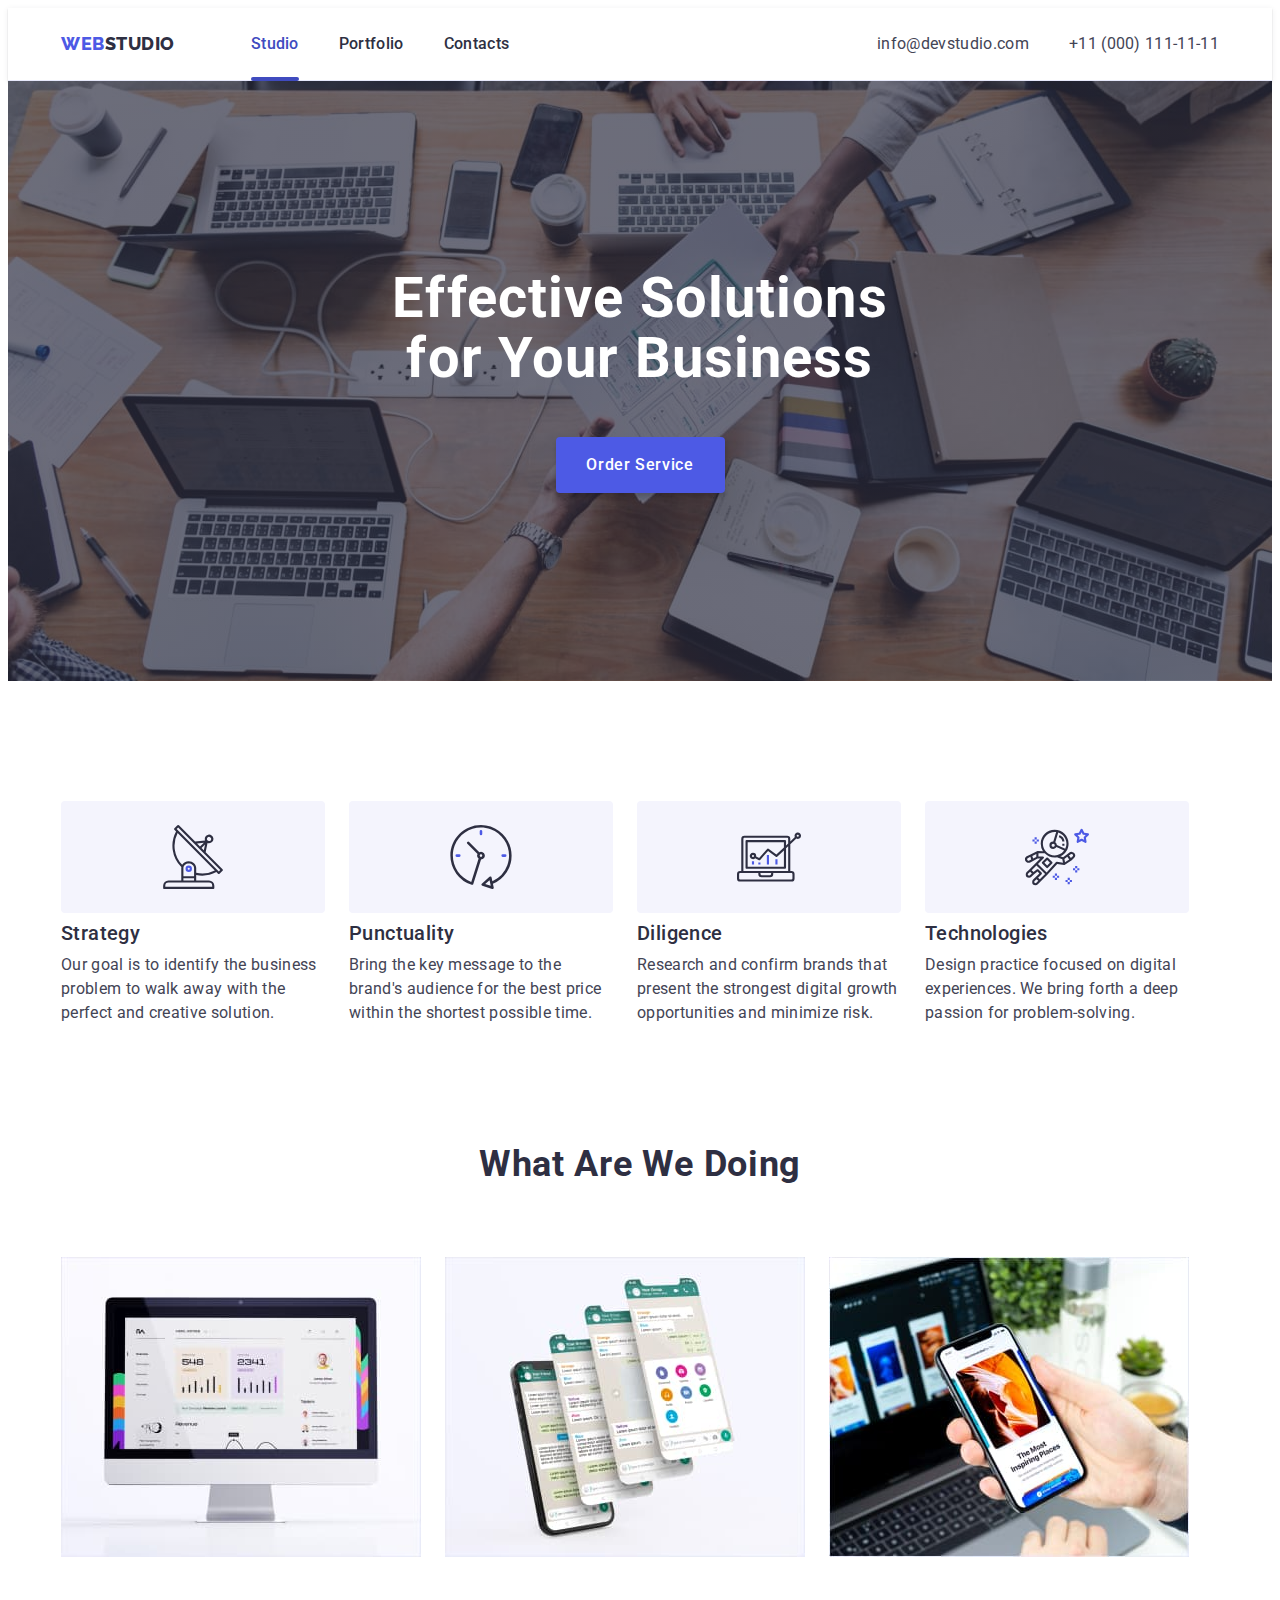
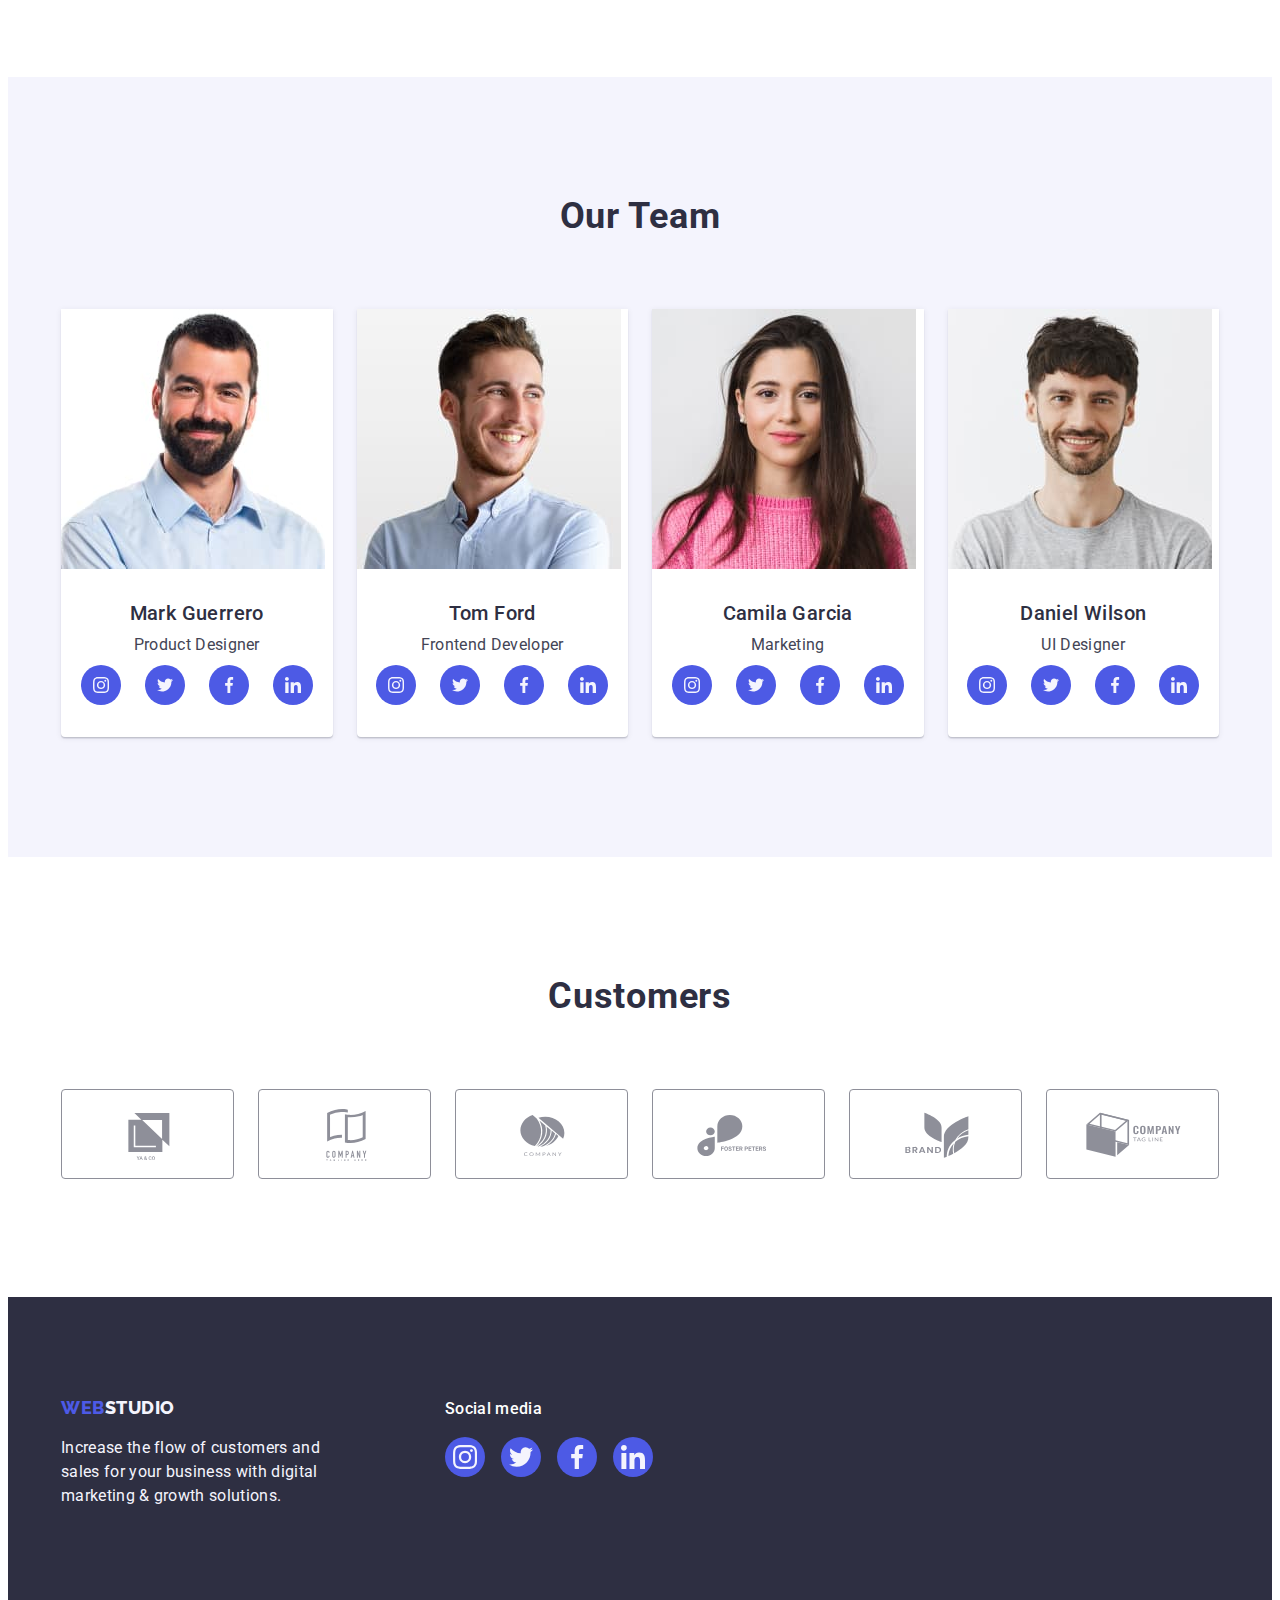
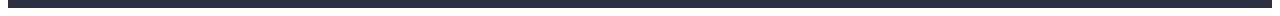
==== index.html @ 40284900 "Initial commit" ====
<!DOCTYPE html>
<html lang="en">
  <head>
    <meta charset="UTF-8" />
    <meta http-equiv="X-UA-Compatible" content="IE=edge" />
    <meta name="viewport" content="width=device-width, initial-scale=1.0" />
    <title>Studio</title>
    <link rel="preconnect" href="https://fonts.googleapis.com" />
    <link rel="preconnect" href="https://fonts.gstatic.com" crossorigin />
    <link
      href="https://fonts.googleapis.com/css2?family=Raleway:wght@800&family=Roboto:wght@400;500;600;700&display=swap"
      rel="stylesheet"
    />
    <link
      rel="stylesheet"
      href="https://cdnjs.cloudflare.com/ajax/libs/modern-normalize/1.1.0/modern-normalize.min.css"
      integrity="sha512-wpPYUAdjBVSE4KJnH1VR1HeZfpl1ub8YT/NKx4PuQ5NmX2tKuGu6U/JRp5y+Y8XG2tV+wKQpNHVUX03MfMFn9Q=="
      crossorigin="anonymous"
      referrerpolicy="no-referrer"
    />
    <link rel="stylesheet" href="./css/styles.css" />
  </head>
  <body>
    <header class="header">
      <div class="container header-container">
        <nav class="nav-header link">
          <a href="./index.html" class="header-logo link"
            >Web<span class="header-logostudio">Studio</span>
          </a>
          <ul class="list-header list">
            <li class="item-header">
              <a class="link-header link curent" href="./index.html">Studio</a>
            </li>
            <li class="item-header">
              <a class="link-header link" href="./portfolio.html">Portfolio</a>
            </li>
            <li class="item-header">
              <a class="link-header link" href="">Contacts</a>
            </li>
          </ul>
        </nav>
        <address class="contact-header">
          <ul class="list-header list">
            <li class="item-header">
              <a class="contact-link link" href="mailto:info@devstudio.com"
                >info@devstudio.com
              </a>
            </li>
            <li class="item-header">
              <a class="contact-link link" href="tel:+110001111111"
                >+11 (000) 111-11-11
              </a>
            </li>
          </ul>
        </address>
      </div>
    </header>
    <main>
      <section class="hero">
        <div class="container">
          <h1 class="hero-title">Effective Solutions for Your Business</h1>
          <button class="hero-btn" data-modal-open type="button">
            Order Service
          </button>
        </div>
      </section>
      <section class="about section">
        <div class="container">
          <h2 class="hidden visually-hidden">privilege</h2>
          <ul class="about-list list">
            <li class="about-item">
              <div class="about-soc-link link">
                <svg class="about-soc-icon" width="64px" height="64px">
                  <use href="./images/about.svg#icon-antenna-1"></use>
                </svg>
              </div>
              <h3 class="about-subtitle">Strategy</h3>
              <p class="about-text">
                Our goal is to identify the business problem to walk away with
                the perfect and creative solution.
              </p>
            </li>
            <li class="about-item">
              <div class="about-soc-link link">
                <svg class="about-soc-icon" width="64px" height="64px">
                  <use href="./images/about.svg#icon-clock-1"></use>
                </svg>
              </div>
              <h3 class="about-subtitle">Punctuality</h3>
              <p class="about-text">
                Bring the key message to the brand's audience for the best price
                within the shortest possible time.
              </p>
            </li>
            <li class="about-item">
              <div class="about-soc-link link">
                <svg class="about-soc-icon" width="64px" height="64px">
                  <use href="./images/about.svg#icon-diagram-1"></use>
                </svg>
              </div>
              <h3 class="about-subtitle">Diligence</h3>
              <p class="about-text">
                Research and confirm brands that present the strongest digital
                growth opportunities and minimize risk.
              </p>
            </li>
            <li class="about-item">
              <div class="about-soc-link link">
                <svg class="about-soc-icon" width="64px" height="64px">
                  <use href="./images/about.svg#icon-astronaut"></use>
                </svg>
              </div>
              <h3 class="about-subtitle">Technologies</h3>
              <p class="about-text">
                Design practice focused on digital experiences. We bring forth a
                deep passion for problem-solving.
              </p>
            </li>
          </ul>
        </div>
      </section>
      <section class="products section">
        <div class="container">
          <h2 class="products-title">What are we doing</h2>
          <ul class="products-list list">
            <li class="products-item">
              <img
                src="./images/img.jpg"
                alt="technology"
                width="360"
                height="300"
              />
            </li>
            <li class="products-item">
              <img
                src="./images/img1.jpg"
                alt="technology"
                width="360"
                height="300"
              />
            </li>
            <li class="products-item">
              <img
                src="./images/img2.jpg"
                alt="technology"
                width="360"
                height="300"
              />
            </li>
          </ul>
        </div>
      </section>
      <section class="team section">
        <div class="container">
          <h2 class="team-title">Our Team</h2>
          <ul class="team-list list">
            <li class="team-item">
              <img src="./images/img4.jpg" alt="it" width="264" height="260" />
              <div class="team-card">
                <h3 class="team-subtitle">Mark Guerrero</h3>
                <p class="team-text">Product Designer</p>
                <ul class="team-soc-list list">
                  <li class="team-item-soc">
                    <a class="team-soc-link link" href="">
                      <svg class="team-soc-icon" width="16px" height="16px">
                        <use href="./images/icons.svg#icon-instagram"></use>
                        href="
                      </svg>
                    </a>
                  </li>
                  <li class="team-item-soc">
                    <a class="team-soc-link link" href="">
                      <svg class="team-soc-icon" width="16px" height="16px">
                        <use href="./images/icons.svg#icon-twitter"></use>
                      </svg>
                    </a>
                  </li>
                  <li class="team-item-soc">
                    <a class="team-soc-link link" href="">
                      <svg class="team-soc-icon" width="16px" height="16px">
                        <use href="./images/icons.svg#icon-facebook"></use>
                      </svg>
                    </a>
                  </li>
                  <li class="team-item-soc">
                    <a class="team-soc-link link" href="">
                      <svg class="team-soc-icon" width="16px" height="16px">
                        <use href="./images/icons.svg#icon-linkedin"></use>
                      </svg>
                    </a>
                  </li>
                </ul>
              </div>
            </li>
            <li class="team-item">
              <img src="./images/img5.jpg" alt="it" width="264" height="260" />
              <div class="team-card">
                <h3 class="team-subtitle">Tom Ford</h3>
                <p class="team-text">Frontend Developer</p>
                <ul class="team-soc-list list">
                  <li class="team-item-soc">
                    <a class="team-soc-link link" href="">
                      <svg class="team-soc-icon" width="16px" height="16px">
                        <use href="./images/icons.svg#icon-instagram"></use>
                        href="
                      </svg>
                    </a>
                  </li>
                  <li class="team-item-soc">
                    <a class="team-soc-link link" href="">
                      <svg class="team-soc-icon" width="16px" height="16px">
                        <use href="./images/icons.svg#icon-twitter"></use>
                      </svg>
                    </a>
                  </li>
                  <li class="team-item-soc">
                    <a class="team-soc-link link" href="">
                      <svg class="team-soc-icon" width="16px" height="16px">
                        <use href="./images/icons.svg#icon-facebook"></use>
                      </svg>
                    </a>
                  </li>
                  <li class="team-item-soc">
                    <a class="team-soc-link link" href="">
                      <svg class="team-soc-icon" width="16px" height="16px">
                        <use href="./images/icons.svg#icon-linkedin"></use>
                      </svg>
                    </a>
                  </li>
                </ul>
              </div>
            </li>
            <li class="team-item">
              <img src="./images/img6.jpg" alt="it" width="264" height="260" />
              <div class="team-card">
                <h3 class="team-subtitle">Camila Garcia</h3>
                <p class="team-text">Marketing</p>
                <ul class="team-soc-list list">
                  <li class="team-item-soc">
                    <a class="team-soc-link link" href="">
                      <svg class="team-soc-icon" width="16px" height="16px">
                        <use href="./images/icons.svg#icon-instagram"></use>
                        href="
                      </svg>
                    </a>
                  </li>
                  <li class="team-item-soc">
                    <a class="team-soc-link link" href="">
                      <svg class="team-soc-icon" width="16px" height="16px">
                        <use href="./images/icons.svg#icon-twitter"></use>
                      </svg>
                    </a>
                  </li>
                  <li class="team-item-soc">
                    <a class="team-soc-link link" href="">
                      <svg class="team-soc-icon" width="16px" height="16px">
                        <use href="./images/icons.svg#icon-facebook"></use>
                      </svg>
                    </a>
                  </li>
                  <li class="team-item-soc">
                    <a class="team-soc-link link" href="">
                      <svg class="team-soc-icon" width="16px" height="16px">
                        <use href="./images/icons.svg#icon-linkedin"></use>
                      </svg>
                    </a>
                  </li>
                </ul>
              </div>
            </li>
            <li class="team-item">
              <img src="./images/img7.jpg" alt="it" width="264" height="260" />
              <div class="team-card">
                <h3 class="team-subtitle">Daniel Wilson</h3>
                <p class="team-text">UI Designer</p>
                <ul class="team-soc-list list">
                  <li class="team-item-soc">
                    <a class="team-soc-link link" href="">
                      <svg class="team-soc-icon" width="16px" height="16px">
                        <use href="./images/icons.svg#icon-instagram"></use>
                        href="
                      </svg>
                    </a>
                  </li>
                  <li class="team-item-soc">
                    <a class="team-soc-link link" href="">
                      <svg class="team-soc-icon" width="16px" height="16px">
                        <use href="./images/icons.svg#icon-twitter"></use>
                      </svg>
                    </a>
                  </li>
                  <li class="team-item-soc">
                    <a class="team-soc-link link" href="">
                      <svg class="team-soc-icon" width="16px" height="16px">
                        <use href="./images/icons.svg#icon-facebook"></use>
                      </svg>
                    </a>
                  </li>
                  <li class="team-item-soc">
                    <a class="team-soc-link link" href="">
                      <svg class="team-soc-icon" width="16px" height="16px">
                        <use href="./images/icons.svg#icon-linkedin"></use>
                      </svg>
                    </a>
                  </li>
                </ul>
              </div>
            </li>
          </ul>
        </div>
      </section>
      <section class="customers">
        <div class="container">
          <h2 class="customers-title">Customers</h2>
          <ul class="customers-list list">
            <li class="customers-item-soc">
              <a class="customers-item-link link" href="">
                <svg class="customers-soc-icon" width="104px" height="56px">
                  <use href="./images/customers.svg#icon-Logo"></use>
                </svg>
              </a>
            </li>
            <li class="customers-item-soc">
              <a class="customers-item-link link" href="">
                <svg class="customers-soc-icon" width="104px" height="56px">
                  <use href="./images/customers.svg#icon-Logo1"></use>
                </svg>
              </a>
            </li>
            <li class="customers-item-soc">
              <a class="customers-item-link link" href="">
                <svg class="customers-soc-icon" width="104px" height="56px">
                  <use href="./images/customers.svg#icon-Logo2"></use>
                </svg>
              </a>
            </li>
            <li class="customers-item-soc">
              <a class="customers-item-link link" href="">
                <svg class="customers-soc-icon" width="104px" height="56px">
                  <use href="./images/customers.svg#icon-Logo3"></use>
                </svg>
              </a>
            </li>
            <li class="customers-item-soc">
              <a class="customers-item-link link" href="">
                <svg class="customers-soc-icon" width="104px" height="56px">
                  <use href="./images/customers.svg#icon-Logo4"></use>
                </svg>
              </a>
            </li>
            <li class="customers-item-soc">
              <a class="customers-item-link link" href="">
                <svg class="customers-soc-icon" width="104px" height="56px">
                  <use href="./images/customers.svg#icon-Logo5"></use>
                </svg>
              </a>
            </li>
          </ul>
        </div>
      </section>
    </main>
    <footer class="footer">
      <div class="container footer-container">
        <div>
          <a href="./index.html" class="footer-logo link"
            >Web<span class="footer-logostudio">Studio</span>
          </a>
          <p class="footer-text">
            Increase the flow of customers and sales for your business with
            digital marketing & growth solutions.
          </p>
        </div>
        <div>
          <p class="footer-title">Social media</p>
          <ul class="footer-list list">
            <li class="footer-item-soc">
              <a class="footer-item-link link" href="">
                <svg class="footer-soc-icon" width="24px" height="24px">
                  <use href="./images/icons.svg#icon-instagram"></use>
                </svg>
              </a>
            </li>
            <li class="footer-item-soc">
              <a class="footer-item-link link" href="">
                <svg class="footer-soc-icon" width="24px" height="24px">
                  <use href="./images/icons.svg#icon-twitter"></use>
                </svg>
              </a>
            </li>
            <li class="footer-item-soc">
              <a class="footer-item-link link" href="">
                <svg class="footer-soc-icon" width="24px" height="24px">
                  <use href="./images/icons.svg#icon-facebook"></use>
                </svg>
              </a>
            </li>
            <li class="footer-item-soc">
              <a class="footer-item-link link" href="">
                <svg class="footer-soc-icon" width="24px" height="24px">
                  <use href="./images/icons.svg#icon-linkedin"></use>
                </svg>
              </a>
            </li>
          </ul>
        </div>
      </div>
    </footer>
    <div class="backdrop is-hidden" data-modal>
      <div class="modal">
        <button class="modal-close-btn" data-modal-close type="button">
          <svg class="modal-close-icons" width="8px" height="8px">
            <use href="./images/close-black.svg#icon-close-black"></use>
          </svg>
        </button>
      </div>
    </div>
    <script src="./js/modal.js"></script>
  </body>
</html>
---- css/styles.css ----
:root {
    --main-background-color: #FFFFFF;
    --second-color: #4D5AE5;
    --logo-color: #2E2F42;
    --text-color: #434455;
    --hover-color: #404BBF;
    --light-color: #F4F4FD;
    --time-transition-duration: 250ms;
    --transition-timing-function: cubic-bezier(0.4, 0, 0.2, 1);
}

p,
h1,
h2,
h3,
h4 {
    margin: 0;
}

ul {
    margin: 0;
    padding-left: 0;
}

button {
    cursor: pointer;
}

address {
    font-style: normal;
}

img {
    display: block;
}

body {
    font-family: 'Roboto', sans-serif;
    color: var(--text-color);
    background-color: var(--main-background-color);
}

.container {
    max-width: 1158px;
    padding-left: 15px;
    padding-right: 15px;
    margin: 0 auto;
}

.list {
    list-style: none;
}

.link {
    text-decoration: none;
    display: inline-block;
}

.visually-hidden {
    position: absolute;
    width: 1px;
    height: 1px;
    margin: -1px;
    border: 0;
    padding: 0;
    white-space: nowrap;
    clip-path: inset(100%);
    clip: rect(0 0 0 0);
    overflow: hidden;
}

.section {
    padding-top: 120px;
    padding-bottom: 120px;
}


/**______________________HEADER________________**/

.header {
    background-color: var(--main-background-color);
    padding-top: 24px;
    padding-bottom: 24px;
    border-bottom: 1px solid #E7E9FC;
    box-shadow: 0px 2px 1px rgba(46, 47, 66, 0.08),
        0px 1px 1px rgba(46, 47, 66, 0.16),
        0px 1px 6px rgba(46, 47, 66, 0.08);
}

.header-container {
    display: flex;
    align-items: center;
}

.nav-header {
    display: flex;
    align-items: center;
    margin-right: auto;
}

.header-logo {
    font-family: "Raleway", sans-serif;
    font-style: normal;
    font-weight: 800;
    font-size: 18px;
    line-height: 1.17;
    display: flex;
    align-items: center;
    letter-spacing: 0.03em;
    text-transform: uppercase;
    color: var(--second-color);
    margin-right: 76px;
}

.header-logostudio {
    font-family: "Raleway", sans-serif;
    color: var(--logo-color);
}

.list-header {
    display: flex;
    gap: 40px;
}


.item-header {
    background-color: var(--main-background-color);
}

.link-header {
    font-weight: 500;
    font-size: 16px;
    line-height: 1.5;
    letter-spacing: 0.02em;
    color: var(--logo-color);
    transition: color var(--time-transition-duration) 
                      var(--transition-timing-function);
}

.link-header:hover {
    color: var(--hover-color);
}

.link-header:focus {
    color: var(--hover-color);
}

.curent {
    position: relative;
    color:#404BBF ;
}

.curent::after {
    content: "";
    display: block;
    position: absolute;
    left: 0;
    top: 45px;
    width: 100%;
    height: 4px;
    background: #404BBF;
    border-radius: 2px;
}

.contact-header {
    font-style: normal;
}

.contact-link {
    font-weight: 400;
    font-size: 16px;
    line-height: 1.5;
    letter-spacing: 0.02em;
    color: var(--text-color);
    transition: color var(--time-transition-duration) 
                      var(--transition-timing-function);
}

.contact-link:hover {
    color: var(--hover-color);
}

.contact-link:focus {
    color: var(--hover-color);
}



/**_______________HERO_______________**/

.hero {
    background-color: var(--logo-color);
    padding-top: 188px;
    padding-bottom: 188px;
    background-image: linear-gradient(rgba(46, 47, 66, 0.7),
            rgba(46, 47, 66, 0.7)), url(../images/hero-img.jpg);
    background-repeat: no-repeat;
    background-position: center;
    background-size: cover;
    max-width: 1440px;
    margin-left: auto;
    margin-right: auto;
}

.hero-title {
    font-weight: 700;
    font-size: 56px;
    line-height: 1.07;
    text-align: center;
    letter-spacing: 0.02em;
    color: var(--main-background-color);
    max-width: 496px;
    display: block;
    margin: 0 auto;
}

.hero-btn {
    min-width: 169px;
    height: 56px;
    border-color: transparent;
    font-family: inherit;
    font-weight: 500;
    font-size: 16px;
    line-height: 1.5;
    letter-spacing: 0.04em;
    color: var(--main-background-color);
    background: var(--second-color);
    display: block;
    margin: 0 auto;
    box-shadow: 0px 4px 4px rgba(0, 0, 0, 0.15);
    border-radius: 4px;
    margin-top: 48px;
    transition: background-color var(--time-transition-duration) var(--transition-timing-function);
}

.hero-btn:hover {
    background-color: var(--hover-color);
}

.hero-btn:focus {
    background-color: var(--hover-color);
}


/**__________________ABOUT_______________**/

.about {}

.about-list {
    display: flex;
    gap: 24px;
    align-items: center;
}

.about-item {}



.about-subtitle {
    font-weight: 500;
    font-size: 20px;
    line-height: 1.2;
    letter-spacing: 0.02em;
    color: var(--logo-color);
    margin-bottom: 8px;
}

.about-text {
    font-weight: 400;
    font-size: 16px;
    line-height: 1.5;
    letter-spacing: 0.02em;
    color: var(--text-color);
    width: 264px;
}

.about-soc-list {
    display: flex;
    justify-content: center;
    gap: 24px;
}

.about-item-soc {
    width: 64px;
    height: 64px;
}

.about-soc-link {
    border-radius: 4px;
    height: 112px;
    background-color: #F4F4FD;
    display: flex;
    align-items: center;
    justify-content: center;
    margin-bottom: 8px;
}

/**_______________PRODUCTS_______________**/

.products {
    padding-top: 0;
}

.products-title {
    font-weight: 700;
    font-size: 36px;
    line-height: 1.11;
    letter-spacing: 0.02em;
    text-transform: capitalize;
    text-align: center;
    color: var(--logo-color);
    margin-bottom: 72px;
}

.products-list {
    display: flex;
    gap: 24px;
    align-items: center;
}

.products-item {}

/**_______________TEAM_______________**/

.team {
    background-color: var(--light-color);
    padding-top: 120px;
}

.team-list {
    display: flex;
    gap: 24px;
    align-items: center;
}

.team-title {
    font-weight: 700;
    font-size: 36px;
    line-height: 1.11;
    letter-spacing: 0.02em;
    text-transform: capitalize;
    text-align: center;
    color: var(--logo-color);
    margin-bottom: 72px;
}

.team-item {
    background-color: var(--main-background-color);
    width: calc((100% - 72px) / 4);
    border-radius: 0px 0px 4px 4px;
    box-shadow: 0px 1px 6px rgba(46, 47, 66, 0.08),
        0px 1px 1px rgba(46, 47, 66, 0.16),
        0px 2px 1px rgba(46, 47, 66, 0.08);
}

.team-card {
    padding-top: 32px;
    padding-bottom: 32px;
    text-align: center;
}

.team-subtitle {
    font-weight: 500;
    font-size: 20px;
    line-height: 1.2;
    letter-spacing: 0.02em;
    color: var(--logo-color);
    text-align: center;
    margin-bottom: 8px;
}

.team-text {
    font-weight: 400;
    font-size: 16px;
    line-height: 1.5;
    letter-spacing: 0.02em;
    color: var(--text-color);
    text-align: center;
    margin-bottom: 8px;
}

.team-soc-list {
    display: flex;
    justify-content: center;
    gap: 24px;
}

.team-item-soc {
    width: 40px;
    height: 40px;


}

.team-soc-link {
    width: 100%;
    height: 100%;
    border-radius: 50%;
    background-color: #4D5AE5;
    display: flex;
    align-items: center;
    justify-content: center;
    transition: background-color var(--time-transition-duration) var(--transition-timing-function); 
                
}

.team-soc-link:hover,
.team-soc-link:focus {
    background-color: #404BBF;
}

.team-soc-icon {}

/**_______________CUSTOMERS_______________**/


.customers {
    padding-top: 120px;
    padding-bottom: 120px;
}

.customers-title {
    font-weight: 700;
    font-size: 36px;
    line-height: 1.11;
    text-align: center;
    letter-spacing: 0.02em;
    text-transform: capitalize;
    color: #2E2F42;
    margin-bottom: 72px;
}

.customers-list {
    display: flex;
    justify-content: center;
    gap: 24px;
    padding: 0;
    margin: 0;
}

.customers-item-soc {
    width: calc((100% - 120px) / 6);
    height: 88px;

}

.customers-item-link {
    height: 100%;
    display: flex;
    align-items: center;
    justify-content: center;
    border: 1px solid #8E8F99;
    border-radius: 4px;
    color: #8E8F99;
    transition: border-color var(--time-transition-duration) var(--transition-timing-function), 
                color var(--time-transition-duration) var(--transition-timing-function);
}


.customers-soc-icon {
    fill: currentColor;
}


.customers-item-link:hover,
.customers-item-link:focus {
    color: #404BBF;
    border-color: #404BBF;
}

/**_______________FOOTER_______________**/

.footer {
    background: var(--logo-color);
    padding-top: 100px;
    padding-bottom: 100px;

}

.footer-text {
    font-weight: 400;
    font-size: 16px;
    line-height: 1.5;
    letter-spacing: 0.02em;
    color: var(--light-color);
    width: 264px;
    margin-top: 18px;
}

.footer-logo {
    font-family: "Raleway", sans-serif;
    font-style: normal;
    font-weight: 800;
    font-size: 18px;
    line-height: 1.17;
    letter-spacing: 0.03em;
    text-transform: uppercase;
    color: var(--second-color);
}

.footer-logostudio {
    font-family: "Raleway", sans-serif;
    color: var(--light-color);
}

.footer-container {
    display: flex;
    gap: 120px;
}

.footer-title {
    font-family: 'Roboto';
    font-style: normal;
    font-weight: 500;
    font-size: 16px;
    line-height: 1.5;
    letter-spacing: 0.02em;
    color: #FFFFFF;
    margin-bottom: 16px;
}

.footer-list {
    display: flex;
    justify-content: center;
    align-items: center;
    gap: 16px;
}

.footer-item-soc {
    width: 40px;
    height: 40px;
}

.footer-item-link {
    width: 100%;
    height: 100%;
    border-radius: 50%;
    background-color: #4D5AE5;
    display: flex;
    align-items: center;
    justify-content: center;
    transition: background-color var(--time-transition-duration) var(--transition-timing-function), 
                color var(--time-transition-duration) var(--transition-timing-function);
}

.footer-item-link:hover,
.footer-item-link:focus {
    background-color: #31D0AA;
    color: #31D0AA;
}

.footer-soc-icon {}



/**_______________GALLERY_______________**/

.gallery {
    padding-bottom: 120px;
    padding-top: 96px;
}


.filter-list-gallery {
    display: flex;
    gap: 24px;
    justify-content: center;
    align-items: center;
    margin-bottom: 72px;
}

.filter-gallery-item {}

.filter-btn-text {
    border-color: transparent;
    font-family: inherit;
    font-weight: 500;
    font-size: 16px;
    line-height: 1.5;
    letter-spacing: 0.04em;
    color: var(--second-color);
    background-color: var(--light-color);
    border: 1px solid #E7E9FC;
    border-radius: 4px;
    padding: 12px 24px;
    transition: background-color var(--time-transition-duration) var(--transition-timing-function), 
                color var(--time-transition-duration) var(--transition-timing-function), 
                box-shadow  var(--time-transition-duration) var(--transition-timing-function),
                border-color var(--time-transition-duration) var(--transition-timing-function);
}    

.filter-btn-text:hover,
.filter-btn-text:focus {
    border-color: transparent;
    background-color: var(--hover-color);
    color: var(--main-background-color);
    box-shadow: 0px 3px 1px rgba(0, 0, 0, 0.1),
        0px 2px 1px rgba(0, 0, 0, 0.08),
        0px 2px 2px rgba(0, 0, 0, 0.12);
}

.gallery-list {
    display: flex;
    flex-wrap: wrap;
    gap: 48px 24px;

}

.gallery-item {
    flex-basis: ((100% - 48px) / 3);
}

.gallery-card {
    border: 1px solid #E7E9FC;
    border-top: none;
    padding: 32px 16px;
}

.galeri-link {
transition-property: box-shadow;
    transition-duration: var(--time-transition-duration);
    transition-timing-function: var(--transition-timing-function);
}

.galeri-link:hover,
.galeri-link:focus {
    border-color: var(--light-color);
    box-shadow: 0px 1px 6px rgba(46, 47, 66, 0.08),
        0px 1px 1px rgba(46, 47, 66, 0.16),
        0px 2px 1px rgba(46, 47, 66, 0.08);
}

.gallery-item .gallery-title {
    font-weight: 500;
    font-size: 20px;
    line-height: 1.2;
    letter-spacing: 0.02em;
    color: var(--logo-color);
    margin-bottom: 8px;
}

.gallery-item .gallery-text {
    font-size: 16px;
    line-height: 1.5;
    letter-spacing: 0.02em;
    color: var(--text-color);
}

.gallery-top-text {
    position: absolute;
    top: 0;
    background: #4D5AE5;
    mix-blend-mode: normal;
    font-weight: 400;
    font-size: 16px;
    line-height: 1.5;
    letter-spacing: 0.02em;
    color: #F4F4FD;
    padding: 40px;
    height: 100%;
    transform: translateY(100%);
    transition: transform var(--time-transition-duration) 
                          var(--transition-timing-function);
}

.gallery-top-wrap {
    position: relative;
    overflow: hidden;
}

.galeri-link:hover .gallery-top-text {
    transform: translate(0);
}

.backdrop {
    position: fixed;
    top: 0;
    left: 0;
    width: 100%;
    height: 100%;
    background: rgba(46, 47, 66, 0.4);
    opacity: 1;
    transition: opacity var(--time-transition-duration) var(--transition-timing-function),
                visibility var(--time-transition-duration) var(--transition-timing-function);
}

.modal { 
    position: absolute;
    top: 50%;
    left: 50%;
    transform: translate(-50%, -50%) scale(1);
    transition: transform 250ms linear;
    min-width: 408px;
    height: 576px;
    padding: 15px;
    background:  #FFFFFF;;
    border: none;
    box-shadow: 0px 1px 1px rgba(0, 0, 0, 0.14), 
                0px 1px 3px rgba(0, 0, 0, 0.12), 
                0px 2px 1px rgba(0, 0, 0, 0.2);
    border-radius: 4px;
}

 .modal-close-btn {
    display: flex;
    justify-content: center;
    align-items: center;
    position: absolute;
    top: 24px;
    right: 24px;
    width: 24px;
    height: 24px;
    background-color: #E7E9FC;
    border-radius: 50%;
    border: 1px solid rgba(0, 0, 0, 0.1); 
    transition: background-color var(--time-transition-duration) var(--transition-timing-function),
                fill var(--time-transition-duration) var(--transition-timing-function);
}

.is-hidden {
    opacity: 0;
    visibility: hidden;
    pointer-events: none;
}

.backdrop.is-hidden .modal {
    transform: translate(-50%, -50%) scale(1.2);
}

.modal-close-icons {    
}

.modal-close-btn:hover,
.modal-close-btn:focus {
    background-color: var(--hover-color);
    fill: var(--main-background-color);
}
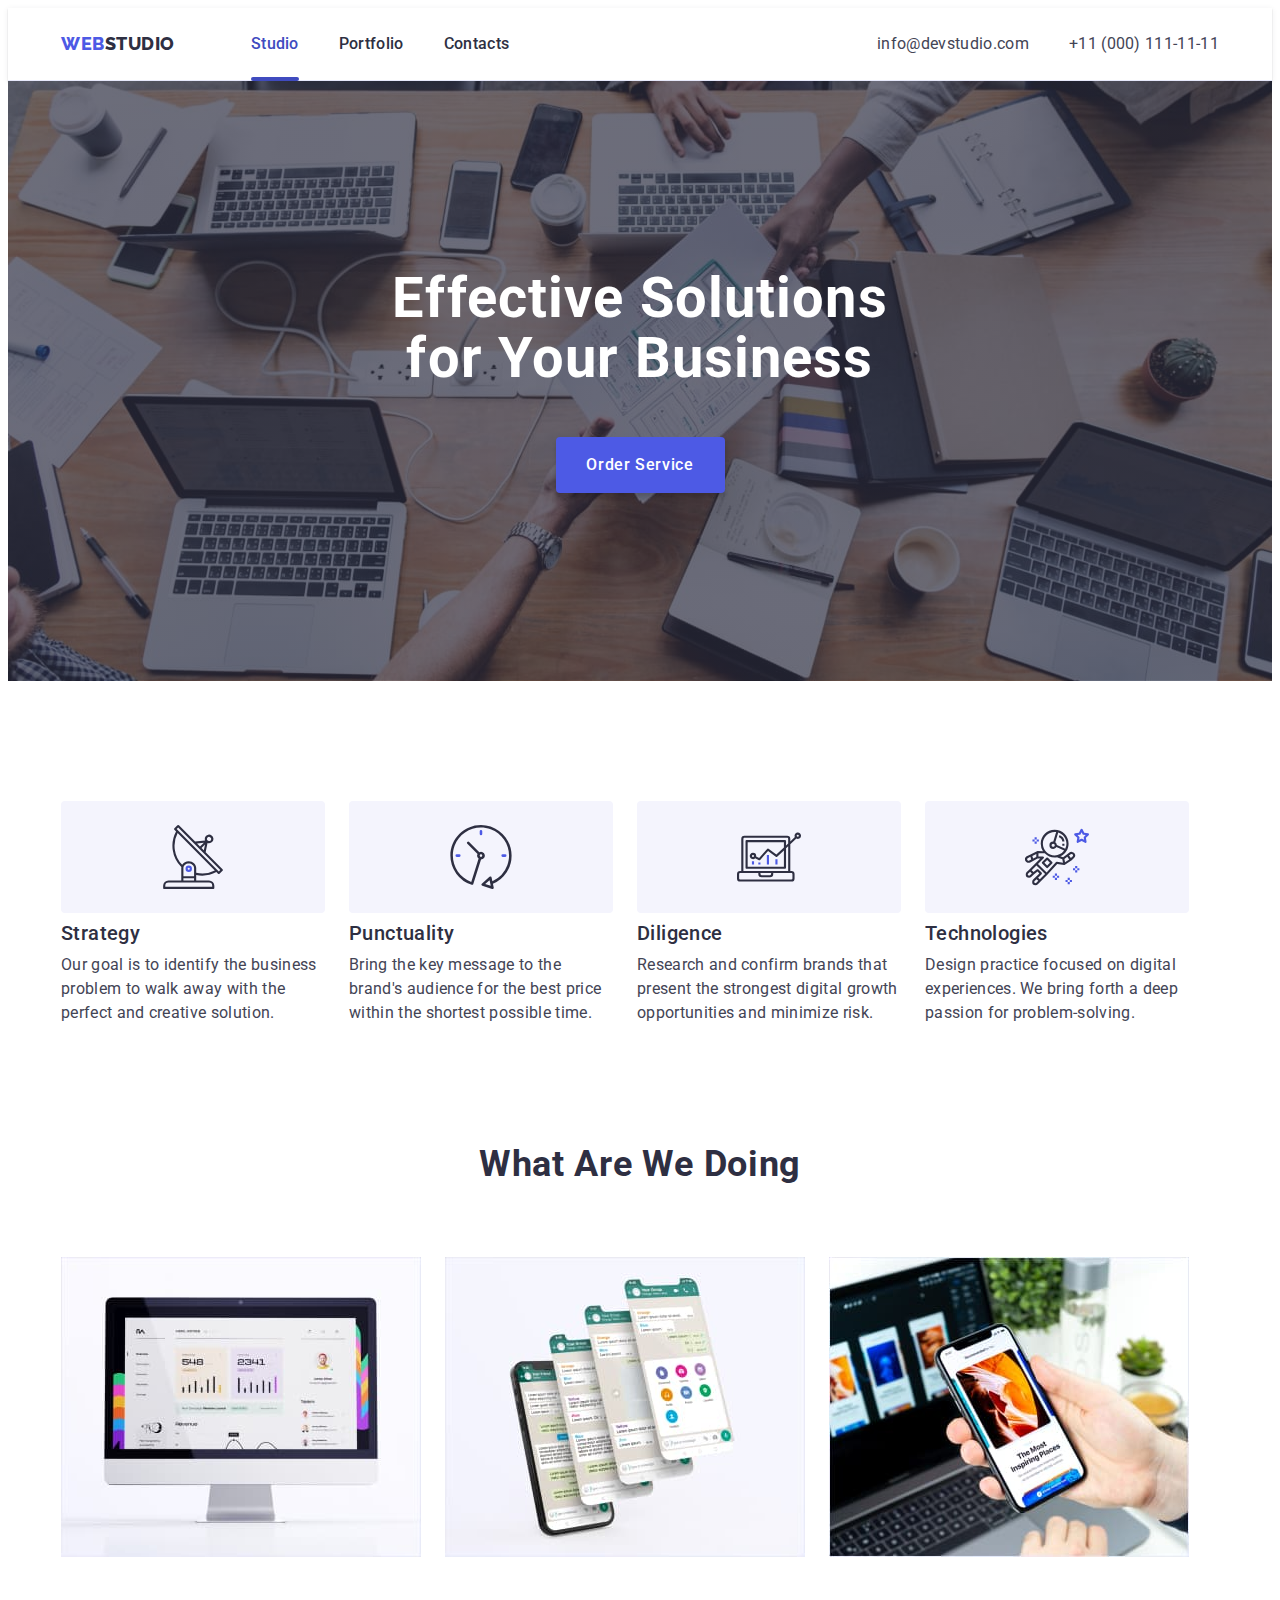
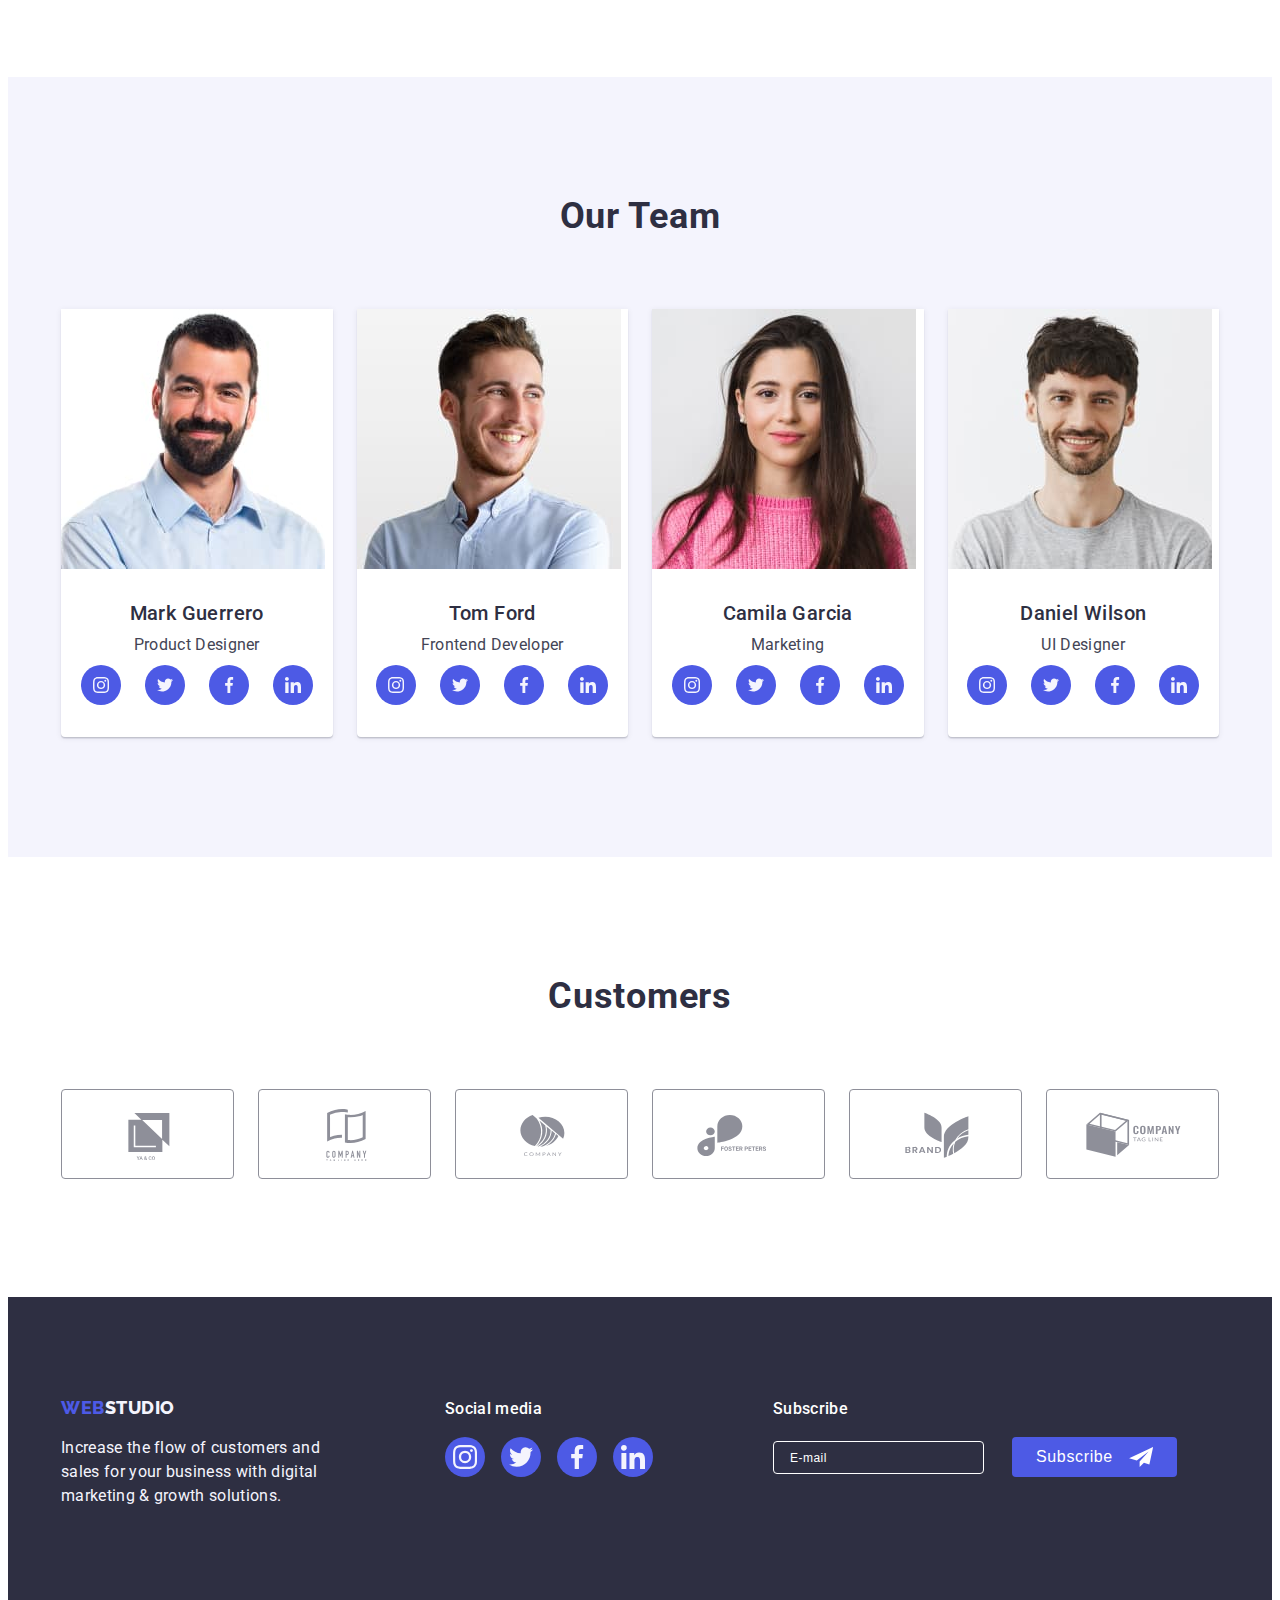
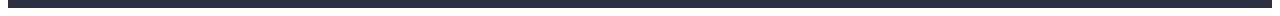
==== commit 914e75f0: "hw6 1" ====
--- a/index.html
+++ b/index.html
@@ -403,6 +403,24 @@
             </li>
           </ul>
         </div>
+        <form class="footer-form">
+          <div>
+            <p class="footer-title">Subscribe</p>
+            <input
+              type="email-footer"
+              name="user_email"
+              class="footer-input"
+              placeholder="E-mail"
+              required
+            />
+            <button class="footer-btn" type="submit">
+              Subscribe
+              <svg class="footer-input-icon" width="24px" height="20px">
+                <use href="./images/icon-send.svg#icon-icon-send"></use>
+              </svg>
+            </button>
+          </div>
+        </form>
       </div>
     </footer>
     <div class="backdrop is-hidden" data-modal>
@@ -412,6 +430,80 @@
             <use href="./images/close-black.svg#icon-close-black"></use>
           </svg>
         </button>
+        <p class="modal-text">Leave your contacts and we will call you back</p>
+        <form class="modal-form">
+          <div class="modal-field">
+            <label for="user-name" class="input-text">Name</label>
+            <div class="name-wrap form-grop">
+              <input
+                type="text"
+                name="user-name"
+                class="modal-input"
+                placeholder=""
+                required
+              />
+              <svg class="modal-icons" width="18px" height="18px">
+                <use href="./images/modal-icons.svg#icon-person-black"></use>
+              </svg>
+            </div>
+          </div>
+          <label for="user-phone" class="input-text">Phone</label>
+          <div class="phone-wrap form-grop">
+            <input
+              type="text"
+              name="user-phone"
+              class="modal-input"
+              placeholder=""
+              required
+            />
+            <svg class="modal-icons" width="18px" height="24px">
+              <use href="./images/modal-icons.svg#icon-phone-black"></use>
+            </svg>
+          </div>
+          <label for="user-email" class="input-text">Email</label>
+          <div class="emeil-wrap form-grop">
+            <input
+              type="text"
+              name="user-email"
+              id="user-email"
+              class="modal-input"
+              placeholder=""
+              required
+            />
+            <svg class="modal-icons" width="18px" height="24px">
+              <use href="./images/modal-icons.svg#icon-email-black"></use>
+            </svg>
+          </div>
+          <div class="comment-wrap form-grop">
+            <label for="user-comment" class="input-text">Comment</label>
+            <textarea
+              class="modal-textarea"
+              name="user-comment"
+              id="user-comment"
+              placeholder="Text input"
+            >
+            </textarea>
+          </div>
+          <div class="modal-field">
+            <input
+              type="checkbox"
+              name="privacy"
+              id="privacy"
+              class="input-check visually-hidden"
+              value="true"
+            />
+            <label for="privacy" class="check-text">
+              <span>
+                <svg class="modal-close-icons" width="10px" height="8px">
+                  <use href="./images/modal-icons.svg#icon-checkbox"></use>
+                </svg>
+              </span>
+              I accept the terms and conditions of the
+              <a class="privacy" href="">Privacy Policy</a>
+            </label>
+          </div>
+          <button class="modal-btn" type="submit">Send</button>
+        </form>
       </div>
     </div>
     <script src="./js/modal.js"></script>
--- a/css/styles.css
+++ b/css/styles.css
@@ -552,6 +552,62 @@
 .footer-soc-icon {}
 
 
+.footer-input {
+    border: 1px solid #FFFFFF;
+    color:#FFFFFF ;
+    border-radius: 4px;
+    background: #2E2F42;
+    padding: 8px 16px;
+    outline: transparent;
+    margin-right: 24px;
+    transition: border var(--time-transition-duration) 
+                       var(--transition-timing-function);
+}
+
+.footer-input::placeholder {
+    font-weight: 400;
+    font-size: 12px;
+    line-height: 2;
+    display: flex;
+    align-items: center;
+    letter-spacing: 0.04em;
+    color: #FFFFFF;
+}
+
+.footer-input:focus,
+.footer-input:focus {
+    border: 1px solid #4D5AE5;
+}
+
+.footer-btn {
+    display: inline-flex;
+    font-weight: 500;
+    font-size: 16px;
+    line-height: 1.5;
+    align-items: center;
+    text-align: center;
+    letter-spacing: 0.04em;
+    color: #FFFFFF;
+    padding: 8px 24px;
+    background-color: #4D5AE5;
+    border-radius: 4px;
+    border: none;
+    transition: background-color var(--time-transition-duration) 
+                                var(--transition-timing-function);
+    }
+
+.footer-btn:focus, 
+.footer-btn:hover {
+background-color: var(--hover-color)
+}
+
+.footer-input-icon {
+    color: #FFFFFF;
+    margin-left: 16px;
+}
+
+
+
 
 /**_______________GALLERY_______________**/
 
@@ -689,10 +745,10 @@
     top: 50%;
     left: 50%;
     transform: translate(-50%, -50%) scale(1);
-    transition: transform 250ms linear;
+    transition: transform var(--time-transition-duration) var(--transition-timing-function);
     min-width: 408px;
     height: 576px;
-    padding: 15px;
+    padding: 72px 24px 24px;
     background:  #FFFFFF;;
     border: none;
     box-shadow: 0px 1px 1px rgba(0, 0, 0, 0.14), 
@@ -734,4 +790,138 @@
 .modal-close-btn:focus {
     background-color: var(--hover-color);
     fill: var(--main-background-color);
-}+}
+
+
+
+.modal-text {
+    font-weight: 500;
+    font-size: 16px;
+    line-height: 1.5;
+    text-align: center;
+    letter-spacing: 0.02em;
+    color: #2E2F42;
+    margin-bottom: 16px;
+}
+
+.modal-form {
+    position: relative;
+    width: 360px;
+}
+.modal-input {
+    border: 1px solid rgba(46, 47, 66, 0.4);
+    border-radius: 4px;
+    height: 40px;
+    width: 100%;
+    padding-left: 38px;
+    outline: transparent;
+}
+
+.input-text {
+    display: inline-block;
+    font-weight: 400;
+    font-size: 12px;
+    line-height: 1.17;
+    letter-spacing: 0.04em;
+    color: #8E8F99;
+    margin-bottom: 4px;
+}
+
+.form-grop {
+    display: flex;
+    flex-direction: column;
+    margin-bottom: 8px;
+    position: relative;
+}
+
+
+
+.modal-icons {
+    position: absolute;
+    left: 16px;
+    top: 50%;
+    transform: translateY(-50%);
+    transition: fill var(--time-transition-duration) 
+                     var(--transition-timing-function),
+                border var(--time-transition-duration) 
+                       var(--transition-timing-function);
+}
+
+.modal-input:focus,
+ .modal-textarea:focus {
+    border: 1px solid #4D5AE5;
+}
+
+.modal-input:focus + .modal-icons {
+    fill: var(--second-color);
+}
+
+.modal-textarea {
+    height: 120px;
+    border-radius: 4px;
+    border: 1px solid rgba(46, 47, 66, 0.4);
+    padding-left: 16px;
+    padding-top: 8px;
+    outline: transparent;
+    resize: none;
+}
+
+.modal-textarea::placeholder {
+    font-weight: 400;
+    font-size: 12px;
+    line-height: 1.17;
+    letter-spacing: 0.04em;
+    color: rgba(46, 47, 66, 0.4);
+}
+
+.check-text {
+    font-weight: 400;
+    font-size: 12px;
+    line-height: 1.17;
+    letter-spacing: 0.04em;
+    color: #8E8F99;
+    display: flex;
+    align-items: center;
+}
+
+.check-text span {
+    width: 16px;
+    height: 16px;
+    border: 1px solid rgba(46, 47, 66, 0.4);
+    border-radius: 2px;
+    margin-right: 10px;
+    display: flex;
+    align-items: center;
+    justify-content: center;
+    fill: transparent;
+}
+
+.input-check:checked + .check-text span {
+    background: #404BBF;
+    border: none;
+    fill: #F4F4FD;
+}
+
+.modal-btn {
+    background-color: var(--second-color);
+    box-shadow: 0px 4px 4px rgba(0, 0, 0, 0.15);
+    border-radius: 4px;
+    display:block;
+    margin: 0 auto;
+    padding: 16px 32px;
+    min-width: 169px;
+    height: 56px;
+    margin-top: 24px;
+    font-weight: 500;
+    font-size: 16px;
+    line-height: 1.5;
+    letter-spacing: 0.04em;
+     color: #FFFFFF;
+    transition: background-color var(--time-transition-duration) var(--transition-timing-function);
+    }
+
+.modal-btn:focus,
+.modal-btn:hover {
+    background-color: #404BBF;
+}
+
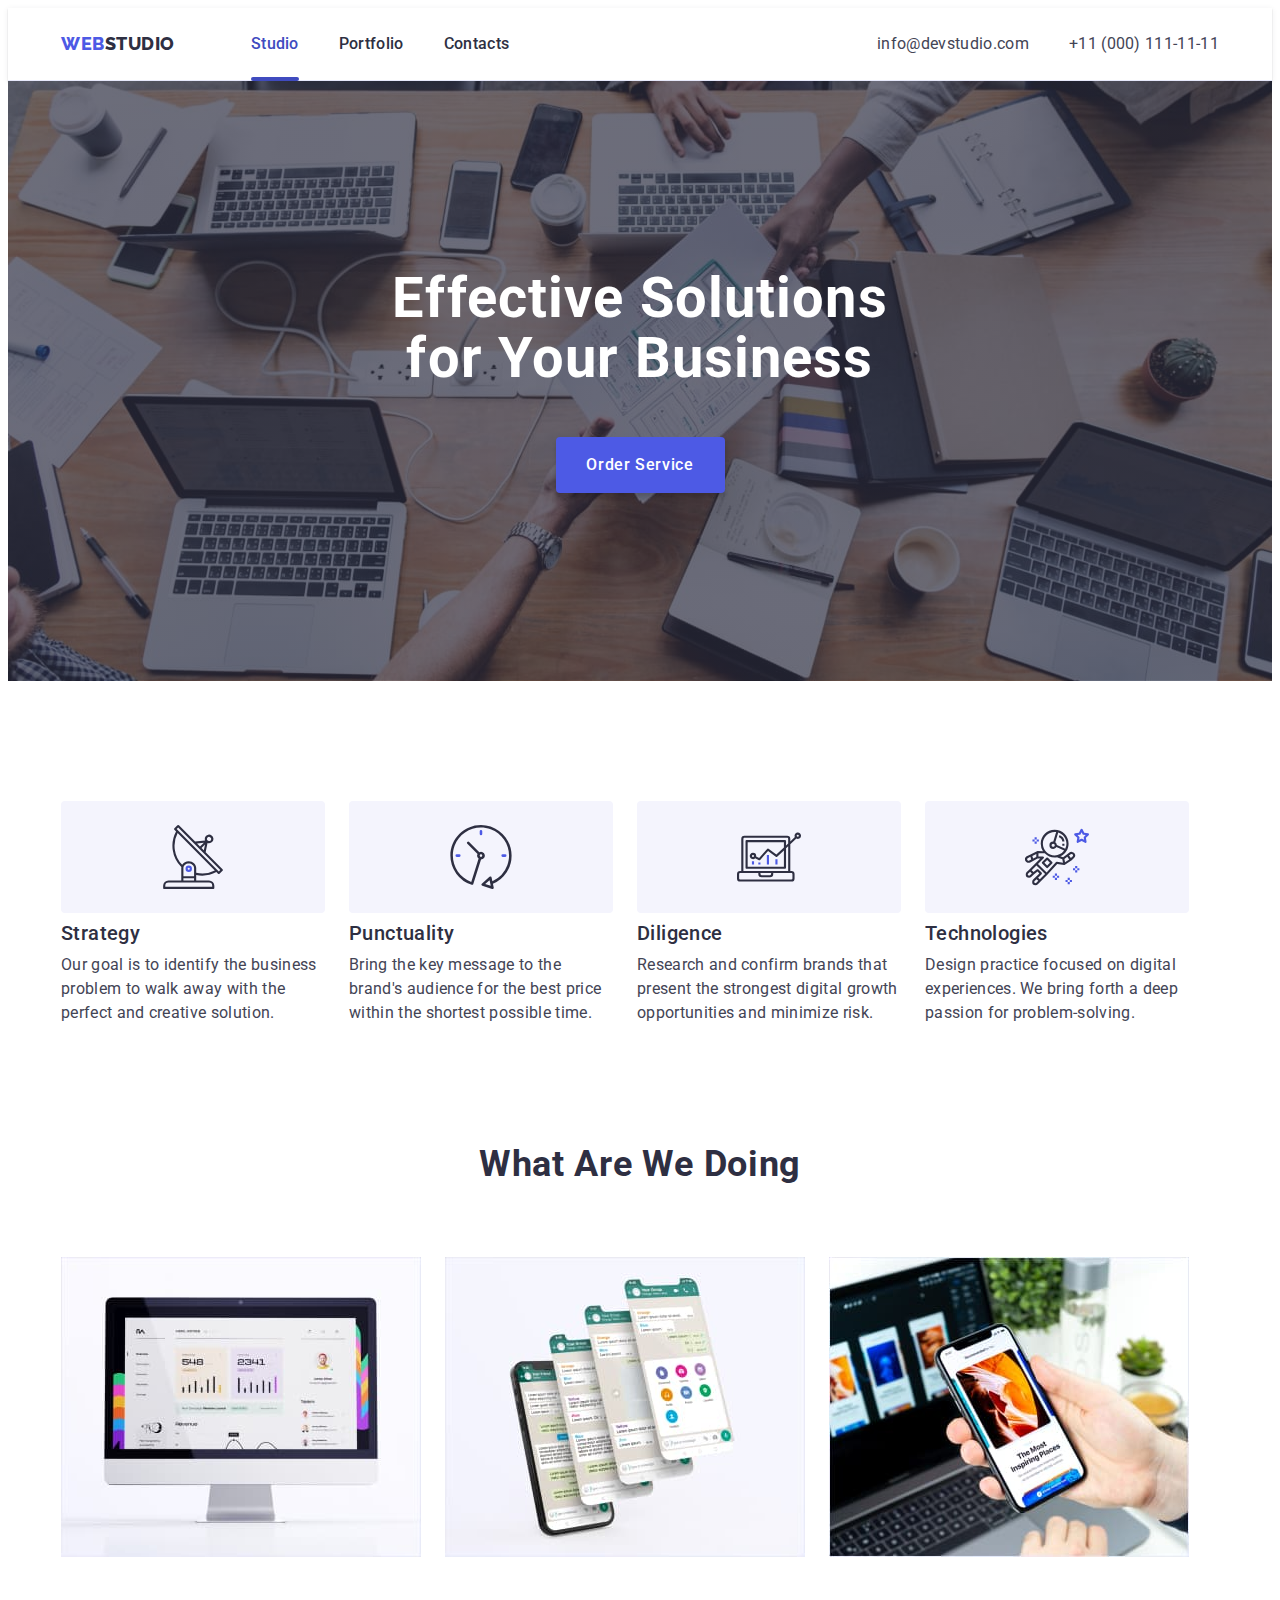
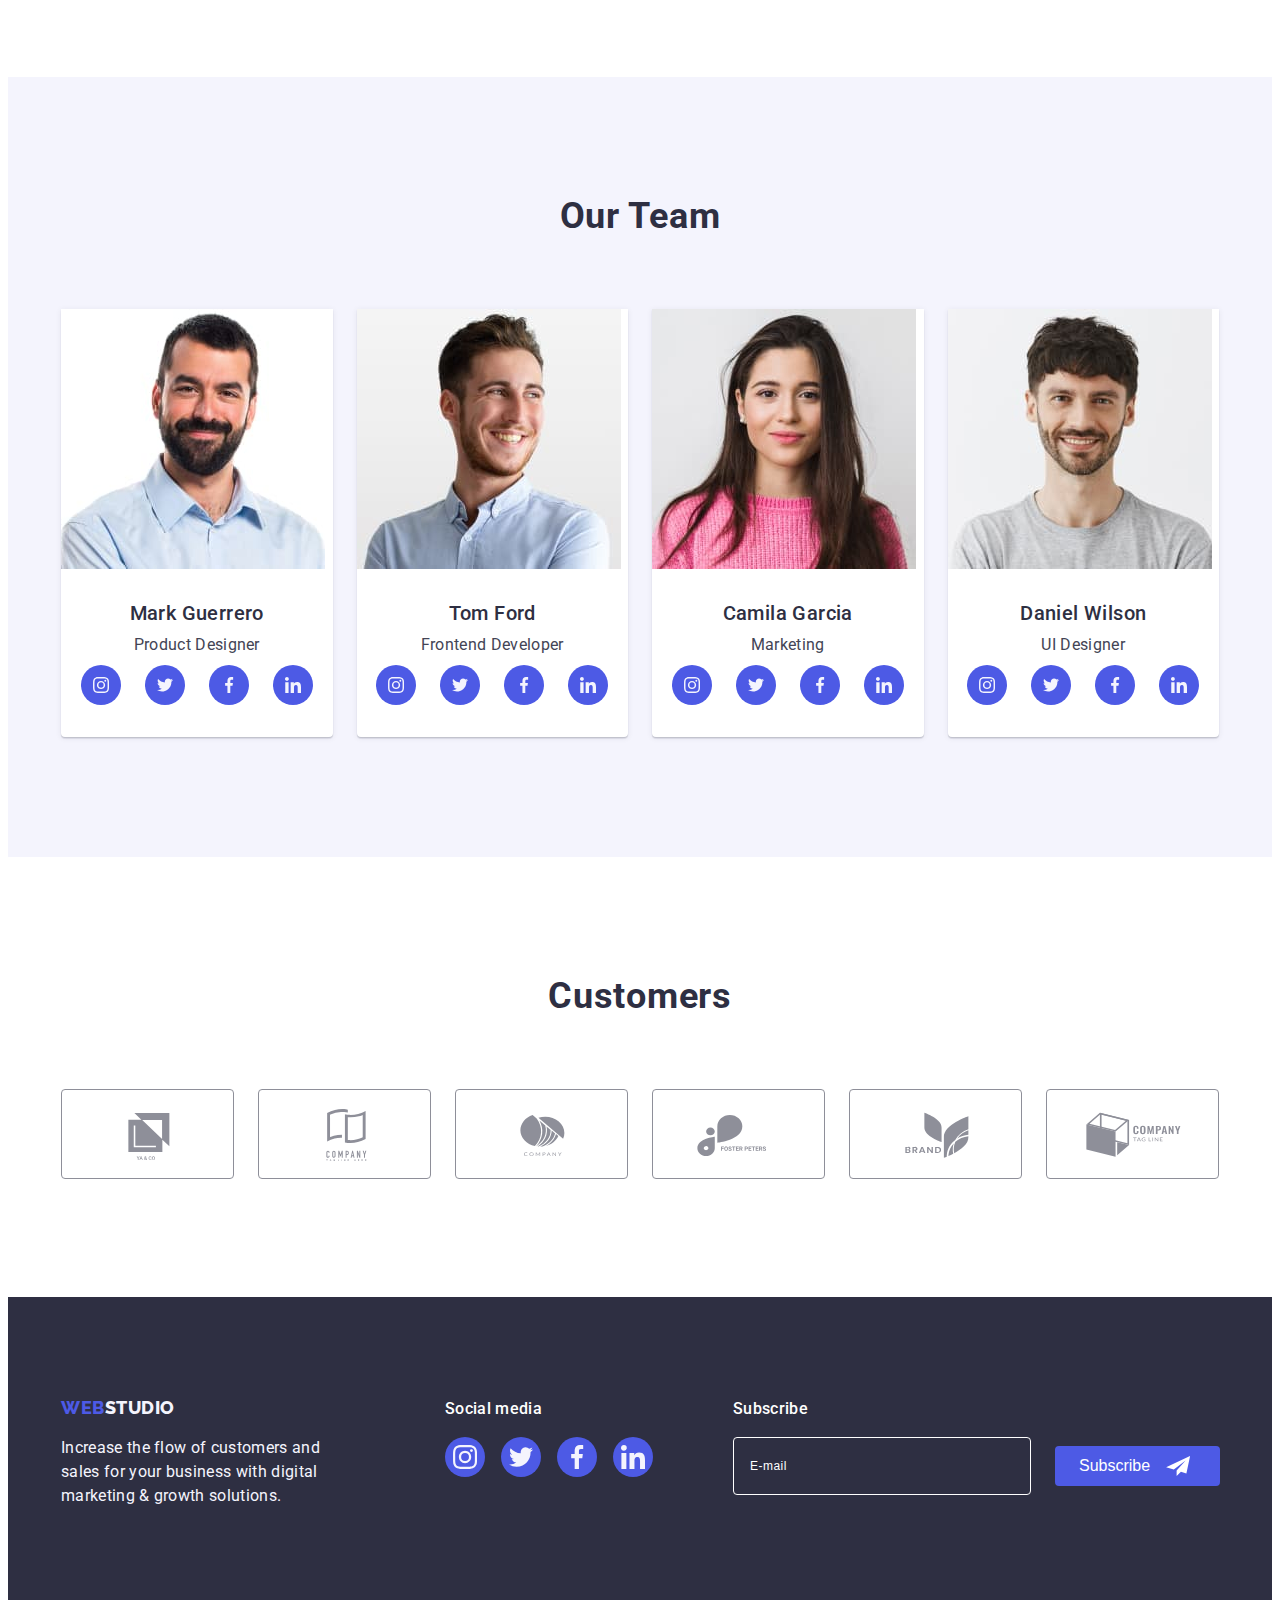
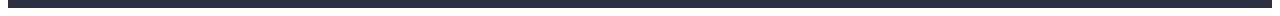
==== commit 2025290e: "hw6 4" ====
--- a/index.html
+++ b/index.html
@@ -162,29 +162,28 @@
                 <ul class="team-soc-list list">
                   <li class="team-item-soc">
                     <a class="team-soc-link link" href="">
-                      <svg class="team-soc-icon" width="16px" height="16px">
+                      <svg class="team-soc-icon" width="16" height="16">
                         <use href="./images/icons.svg#icon-instagram"></use>
-                        href="
-                      </svg>
-                    </a>
-                  </li>
-                  <li class="team-item-soc">
-                    <a class="team-soc-link link" href="">
-                      <svg class="team-soc-icon" width="16px" height="16px">
+                      </svg>
+                    </a>
+                  </li>
+                  <li class="team-item-soc">
+                    <a class="team-soc-link link" href="">
+                      <svg class="team-soc-icon" width="16" height="16">
                         <use href="./images/icons.svg#icon-twitter"></use>
                       </svg>
                     </a>
                   </li>
                   <li class="team-item-soc">
                     <a class="team-soc-link link" href="">
-                      <svg class="team-soc-icon" width="16px" height="16px">
+                      <svg class="team-soc-icon" width="16" height="16">
                         <use href="./images/icons.svg#icon-facebook"></use>
                       </svg>
                     </a>
                   </li>
                   <li class="team-item-soc">
                     <a class="team-soc-link link" href="">
-                      <svg class="team-soc-icon" width="16px" height="16px">
+                      <svg class="team-soc-icon" width="16" height="16">
                         <use href="./images/icons.svg#icon-linkedin"></use>
                       </svg>
                     </a>
@@ -200,29 +199,28 @@
                 <ul class="team-soc-list list">
                   <li class="team-item-soc">
                     <a class="team-soc-link link" href="">
-                      <svg class="team-soc-icon" width="16px" height="16px">
+                      <svg class="team-soc-icon" width="16" height="16">
                         <use href="./images/icons.svg#icon-instagram"></use>
-                        href="
-                      </svg>
-                    </a>
-                  </li>
-                  <li class="team-item-soc">
-                    <a class="team-soc-link link" href="">
-                      <svg class="team-soc-icon" width="16px" height="16px">
+                      </svg>
+                    </a>
+                  </li>
+                  <li class="team-item-soc">
+                    <a class="team-soc-link link" href="">
+                      <svg class="team-soc-icon" width="16" height="16">
                         <use href="./images/icons.svg#icon-twitter"></use>
                       </svg>
                     </a>
                   </li>
                   <li class="team-item-soc">
                     <a class="team-soc-link link" href="">
-                      <svg class="team-soc-icon" width="16px" height="16px">
+                      <svg class="team-soc-icon" width="16" height="16">
                         <use href="./images/icons.svg#icon-facebook"></use>
                       </svg>
                     </a>
                   </li>
                   <li class="team-item-soc">
                     <a class="team-soc-link link" href="">
-                      <svg class="team-soc-icon" width="16px" height="16px">
+                      <svg class="team-soc-icon" width="16" height="16">
                         <use href="./images/icons.svg#icon-linkedin"></use>
                       </svg>
                     </a>
@@ -238,29 +236,28 @@
                 <ul class="team-soc-list list">
                   <li class="team-item-soc">
                     <a class="team-soc-link link" href="">
-                      <svg class="team-soc-icon" width="16px" height="16px">
+                      <svg class="team-soc-icon" width="16" height="16">
                         <use href="./images/icons.svg#icon-instagram"></use>
-                        href="
-                      </svg>
-                    </a>
-                  </li>
-                  <li class="team-item-soc">
-                    <a class="team-soc-link link" href="">
-                      <svg class="team-soc-icon" width="16px" height="16px">
+                      </svg>
+                    </a>
+                  </li>
+                  <li class="team-item-soc">
+                    <a class="team-soc-link link" href="">
+                      <svg class="team-soc-icon" width="16" height="16">
                         <use href="./images/icons.svg#icon-twitter"></use>
                       </svg>
                     </a>
                   </li>
                   <li class="team-item-soc">
                     <a class="team-soc-link link" href="">
-                      <svg class="team-soc-icon" width="16px" height="16px">
+                      <svg class="team-soc-icon" width="16" height="16">
                         <use href="./images/icons.svg#icon-facebook"></use>
                       </svg>
                     </a>
                   </li>
                   <li class="team-item-soc">
                     <a class="team-soc-link link" href="">
-                      <svg class="team-soc-icon" width="16px" height="16px">
+                      <svg class="team-soc-icon" width="16" height="16">
                         <use href="./images/icons.svg#icon-linkedin"></use>
                       </svg>
                     </a>
@@ -276,29 +273,28 @@
                 <ul class="team-soc-list list">
                   <li class="team-item-soc">
                     <a class="team-soc-link link" href="">
-                      <svg class="team-soc-icon" width="16px" height="16px">
+                      <svg class="team-soc-icon" width="16" height="16">
                         <use href="./images/icons.svg#icon-instagram"></use>
-                        href="
-                      </svg>
-                    </a>
-                  </li>
-                  <li class="team-item-soc">
-                    <a class="team-soc-link link" href="">
-                      <svg class="team-soc-icon" width="16px" height="16px">
+                      </svg>
+                    </a>
+                  </li>
+                  <li class="team-item-soc">
+                    <a class="team-soc-link link" href="">
+                      <svg class="team-soc-icon" width="16" height="16">
                         <use href="./images/icons.svg#icon-twitter"></use>
                       </svg>
                     </a>
                   </li>
                   <li class="team-item-soc">
                     <a class="team-soc-link link" href="">
-                      <svg class="team-soc-icon" width="16px" height="16px">
+                      <svg class="team-soc-icon" width="16" height="16">
                         <use href="./images/icons.svg#icon-facebook"></use>
                       </svg>
                     </a>
                   </li>
                   <li class="team-item-soc">
                     <a class="team-soc-link link" href="">
-                      <svg class="team-soc-icon" width="16px" height="16px">
+                      <svg class="team-soc-icon" width="16" height="16">
                         <use href="./images/icons.svg#icon-linkedin"></use>
                       </svg>
                     </a>
@@ -315,42 +311,42 @@
           <ul class="customers-list list">
             <li class="customers-item-soc">
               <a class="customers-item-link link" href="">
-                <svg class="customers-soc-icon" width="104px" height="56px">
+                <svg class="customers-soc-icon" width="104" height="56">
                   <use href="./images/customers.svg#icon-Logo"></use>
                 </svg>
               </a>
             </li>
             <li class="customers-item-soc">
               <a class="customers-item-link link" href="">
-                <svg class="customers-soc-icon" width="104px" height="56px">
+                <svg class="customers-soc-icon" width="104" height="56">
                   <use href="./images/customers.svg#icon-Logo1"></use>
                 </svg>
               </a>
             </li>
             <li class="customers-item-soc">
               <a class="customers-item-link link" href="">
-                <svg class="customers-soc-icon" width="104px" height="56px">
+                <svg class="customers-soc-icon" width="104" height="56">
                   <use href="./images/customers.svg#icon-Logo2"></use>
                 </svg>
               </a>
             </li>
             <li class="customers-item-soc">
               <a class="customers-item-link link" href="">
-                <svg class="customers-soc-icon" width="104px" height="56px">
+                <svg class="customers-soc-icon" width="104" height="56">
                   <use href="./images/customers.svg#icon-Logo3"></use>
                 </svg>
               </a>
             </li>
             <li class="customers-item-soc">
               <a class="customers-item-link link" href="">
-                <svg class="customers-soc-icon" width="104px" height="56px">
+                <svg class="customers-soc-icon" width="104" height="56">
                   <use href="./images/customers.svg#icon-Logo4"></use>
                 </svg>
               </a>
             </li>
             <li class="customers-item-soc">
               <a class="customers-item-link link" href="">
-                <svg class="customers-soc-icon" width="104px" height="56px">
+                <svg class="customers-soc-icon" width="104" height="56">
                   <use href="./images/customers.svg#icon-Logo5"></use>
                 </svg>
               </a>
@@ -361,7 +357,7 @@
     </main>
     <footer class="footer">
       <div class="container footer-container">
-        <div>
+        <div class="footer-box">
           <a href="./index.html" class="footer-logo link"
             >Web<span class="footer-logostudio">Studio</span>
           </a>
@@ -370,63 +366,64 @@
             digital marketing & growth solutions.
           </p>
         </div>
-        <div>
+        <div class="footer-box-social">
           <p class="footer-title">Social media</p>
           <ul class="footer-list list">
             <li class="footer-item-soc">
               <a class="footer-item-link link" href="">
-                <svg class="footer-soc-icon" width="24px" height="24px">
+                <svg class="footer-soc-icon" width="24" height="24">
                   <use href="./images/icons.svg#icon-instagram"></use>
                 </svg>
               </a>
             </li>
             <li class="footer-item-soc">
               <a class="footer-item-link link" href="">
-                <svg class="footer-soc-icon" width="24px" height="24px">
+                <svg class="footer-soc-icon" width="24" height="24">
                   <use href="./images/icons.svg#icon-twitter"></use>
                 </svg>
               </a>
             </li>
             <li class="footer-item-soc">
               <a class="footer-item-link link" href="">
-                <svg class="footer-soc-icon" width="24px" height="24px">
+                <svg class="footer-soc-icon" width="24" height="24">
                   <use href="./images/icons.svg#icon-facebook"></use>
                 </svg>
               </a>
             </li>
             <li class="footer-item-soc">
               <a class="footer-item-link link" href="">
-                <svg class="footer-soc-icon" width="24px" height="24px">
+                <svg class="footer-soc-icon" width="24" height="24">
                   <use href="./images/icons.svg#icon-linkedin"></use>
                 </svg>
               </a>
             </li>
           </ul>
         </div>
-        <form class="footer-form">
-          <div>
-            <p class="footer-title">Subscribe</p>
+        <div>
+          <p class="footer-title">Subscribe</p>
+          <form class="footer-form">
             <input
-              type="email-footer"
-              name="user_email"
+              type="footer-email"
+              name="user-email"
+              id="user_email"
               class="footer-input"
               placeholder="E-mail"
               required
             />
             <button class="footer-btn" type="submit">
               Subscribe
-              <svg class="footer-input-icon" width="24px" height="20px">
+              <svg class="footer-input-icon" width="24" height="20">
                 <use href="./images/icon-send.svg#icon-icon-send"></use>
               </svg>
             </button>
-          </div>
-        </form>
+          </form>
+        </div>
       </div>
     </footer>
     <div class="backdrop is-hidden" data-modal>
       <div class="modal">
         <button class="modal-close-btn" data-modal-close type="button">
-          <svg class="modal-close-icons" width="8px" height="8px">
+          <svg class="modal-close-icons" width="8" height="8">
             <use href="./images/close-black.svg#icon-close-black"></use>
           </svg>
         </button>
@@ -438,11 +435,12 @@
               <input
                 type="text"
                 name="user-name"
+                id="user-name"
                 class="modal-input"
                 placeholder=""
                 required
               />
-              <svg class="modal-icons" width="18px" height="18px">
+              <svg class="modal-icons" width="18" height="18">
                 <use href="./images/modal-icons.svg#icon-person-black"></use>
               </svg>
             </div>
@@ -452,11 +450,12 @@
             <input
               type="text"
               name="user-phone"
+              id="user-phone"
               class="modal-input"
               placeholder=""
               required
             />
-            <svg class="modal-icons" width="18px" height="24px">
+            <svg class="modal-icons" width="18" height="24">
               <use href="./images/modal-icons.svg#icon-phone-black"></use>
             </svg>
           </div>
@@ -470,7 +469,7 @@
               placeholder=""
               required
             />
-            <svg class="modal-icons" width="18px" height="24px">
+            <svg class="modal-icons" width="18" height="24">
               <use href="./images/modal-icons.svg#icon-email-black"></use>
             </svg>
           </div>
@@ -494,7 +493,7 @@
             />
             <label for="privacy" class="check-text">
               <span>
-                <svg class="modal-close-icons" width="10px" height="8px">
+                <svg class="modal-close-icons" width="10" height="8">
                   <use href="./images/modal-icons.svg#icon-checkbox"></use>
                 </svg>
               </span>
--- a/css/styles.css
+++ b/css/styles.css
@@ -505,7 +505,14 @@
 
 .footer-container {
     display: flex;
-    gap: 120px;
+}
+
+.footer-box {
+    margin-right: 120px;
+}
+
+.footer-box-social {
+    margin-right: 80px;
 }
 
 .footer-title {
@@ -550,6 +557,11 @@
 }
 
 .footer-soc-icon {}
+
+.footer-form {
+    display: flex;
+    align-items: center;
+}
 
 
 .footer-input {
@@ -558,6 +570,8 @@
     border-radius: 4px;
     background: #2E2F42;
     padding: 8px 16px;
+    width: 264px;
+    height: 40px;
     outline: transparent;
     margin-right: 24px;
     transition: border var(--time-transition-duration) 
@@ -586,9 +600,9 @@
     line-height: 1.5;
     align-items: center;
     text-align: center;
-    letter-spacing: 0.04em;
     color: #FFFFFF;
     padding: 8px 24px;
+    width: 165px;
     background-color: #4D5AE5;
     border-radius: 4px;
     border: none;
@@ -747,7 +761,6 @@
     transform: translate(-50%, -50%) scale(1);
     transition: transform var(--time-transition-duration) var(--transition-timing-function);
     min-width: 408px;
-    height: 576px;
     padding: 72px 24px 24px;
     background:  #FFFFFF;;
     border: none;
@@ -757,7 +770,7 @@
     border-radius: 4px;
 }
 
- .modal-close-btn {
+.modal-close-btn {
     display: flex;
     justify-content: center;
     align-items: center;
@@ -818,7 +831,7 @@
 }
 
 .input-text {
-    display: inline-block;
+    display: block;
     font-weight: 400;
     font-size: 12px;
     line-height: 1.17;
@@ -828,8 +841,6 @@
 }
 
 .form-grop {
-    display: flex;
-    flex-direction: column;
     margin-bottom: 8px;
     position: relative;
 }
@@ -840,6 +851,7 @@
     position: absolute;
     left: 16px;
     top: 50%;
+    fill: var(--logo-color);
     transform: translateY(-50%);
     transition: fill var(--time-transition-duration) 
                      var(--transition-timing-function),
@@ -848,7 +860,7 @@
 }
 
 .modal-input:focus,
- .modal-textarea:focus {
+.modal-textarea:focus {
     border: 1px solid #4D5AE5;
 }
 
@@ -857,13 +869,15 @@
 }
 
 .modal-textarea {
+    display: block;
     height: 120px;
+    width: 360px;
     border-radius: 4px;
-    border: 1px solid rgba(46, 47, 66, 0.4);
-    padding-left: 16px;
-    padding-top: 8px;
+    padding: 8px 16px;
     outline: transparent;
     resize: none;
+    border: 1px solid rgba(46, 47, 66, 0.4);
+    margin-bottom: 16px;
 }
 
 .modal-textarea::placeholder {
@@ -871,6 +885,7 @@
     font-size: 12px;
     line-height: 1.17;
     letter-spacing: 0.04em;
+    left: 16px;
     color: rgba(46, 47, 66, 0.4);
 }
 
@@ -900,6 +915,12 @@
     background: #404BBF;
     border: none;
     fill: #F4F4FD;
+}
+
+.privacy {
+    line-height: 1.33;
+    color: var(--second-color);
+    margin: 2px;
 }
 
 .modal-btn {
@@ -916,7 +937,8 @@
     font-size: 16px;
     line-height: 1.5;
     letter-spacing: 0.04em;
-     color: #FFFFFF;
+    color: #FFFFFF;
+    border: none;
     transition: background-color var(--time-transition-duration) var(--transition-timing-function);
     }
 
